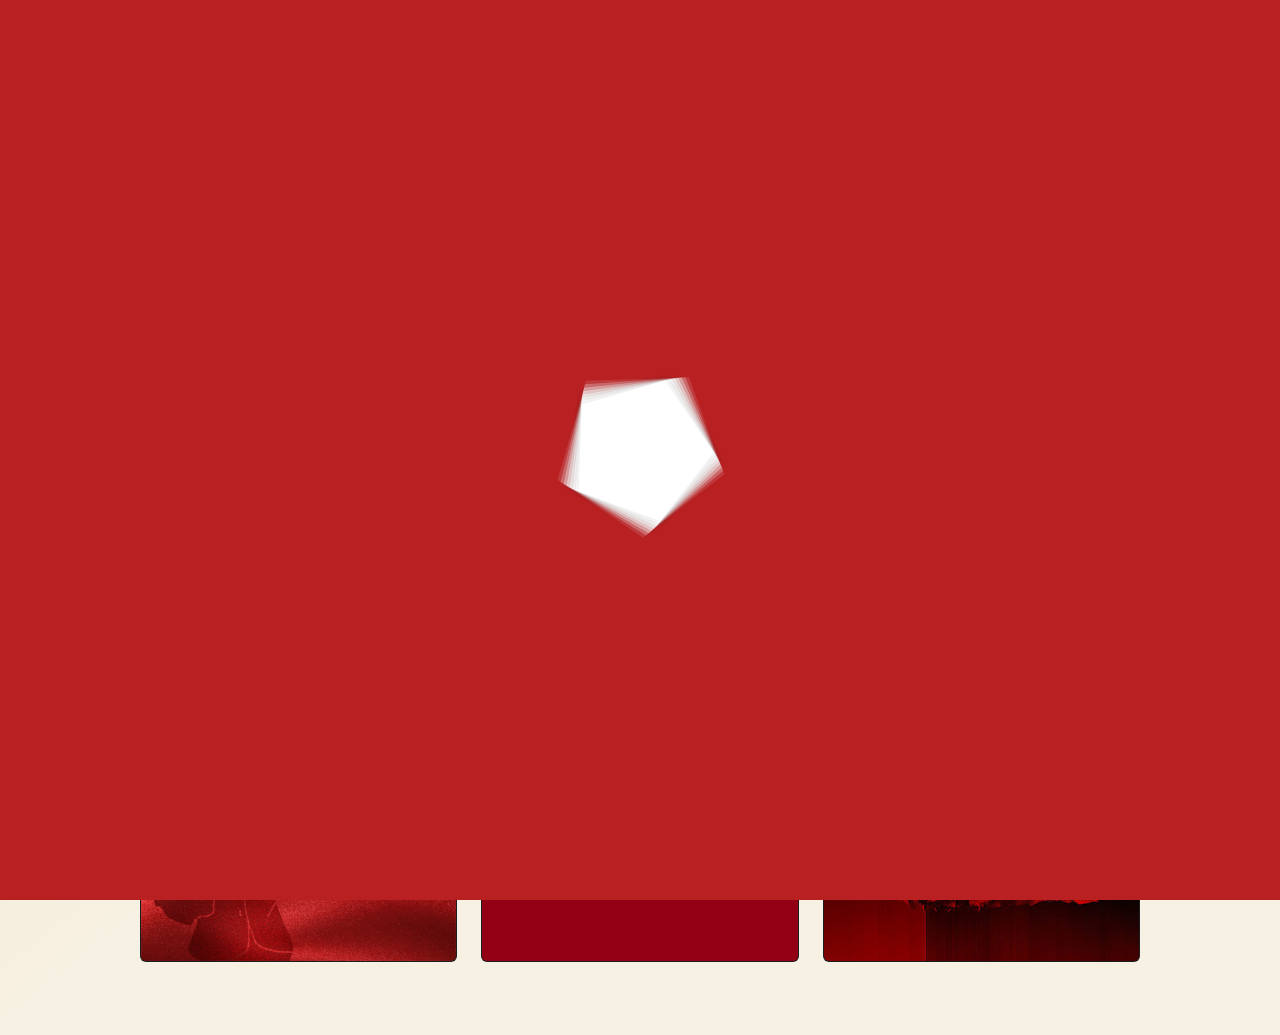
==== red-spirit.html @ 3064f3a4 "修改信息" ====
<!--
  ~
  ~ ███╗░░██╗██╗░█████╗░░█████╗░
  ~ ████╗░██║██║██╔══██╗██╔══██╗
  ~ ██╔██╗██║██║██║░░╚═╝███████║
  ~ ██║╚████║██║██║░░██╗██╔══██║
  ~ ██║░╚███║██║╚█████╔╝██║░░██║
  ~ ╚═╝░░╚══╝╚═╝░╚════╝░╚═╝░░╚═╝
  ~
  ~ Copyright (c) 2024. NiCa All rights reserved.
  ~ @license GPLv3 for open source use only
  ~ NiCa: https://www.liutao.love
  ~ ────────█████─────────────█████
  ~ ────████████████───────████████████
  ~ ──████▓▓▓▓▓▓▓▓▓▓██───███▓▓▓▓▓▓▓▓▓████
  ~ ─███▓▓▓▓▓▓▓▓▓▓▓▓▓██─██▓▓▓▓▓▓▓▓▓▓▓▓▓███
  ~ ███▓▓▓▓▓▓▓▓▓▓▓▓▓▓▓███▓▓▓▓▓▓▓▓▓▓▓▓▓▓▓███
  ~ ██▓▓▓▓▓▓▓▓▓▓▓▓▓▓▓▓▓█▓▓▓▓▓▓▓▓▓▓▓▓▓▓▓▓▓██
  ~ ██▓▓▓▓▓▓▓▓▓──────────────────▓▓▓▓▓▓▓▓██
  ~ ██▓▓▓▓▓▓▓─██───████─█──█─█████─▓▓▓▓▓▓██
  ~ ██▓▓▓▓▓▓▓─██───█──█─█──█─██────▓▓▓▓▓▓██
  ~ ███▓▓▓▓▓▓─██───█──█─█──█─█████─▓▓▓▓▓▓██
  ~ ███▓▓▓▓▓▓─██───█──█─█──█─██────▓▓▓▓▓▓██
  ~ ─███▓▓▓▓▓─████─████─████─█████─▓▓▓▓███
  ~ ───███▓▓▓▓▓──────────────────▓▓▓▓▓▓███
  ~ ────████▓▓▓▓▓▓▓▓▓▓▓▓▓▓▓▓▓▓▓▓▓▓▓▓▓████
  ~ ─────████▓▓▓▓▓▓▓▓▓▓▓▓▓▓▓▓▓▓▓▓▓▓████
  ~ ───────████▓▓▓▓▓▓▓▓▓▓▓▓▓▓▓▓▓█████
  ~ ──────────████▓▓▓▓▓▓▓▓▓▓▓▓████
  ~ ─────────────███▓▓▓▓▓▓▓████
  ~ ───────────────███▓▓▓███
  ~ ─────────────────██▓██
  ~ ──────────────────███
  -->

<!DOCTYPE html>
<html lang="zh">
<head>
    <meta charset="UTF-8">
    <title>红色精神</title>
    <!--bootstrap-->
    <link rel="stylesheet" href="css/bootstrap.min.css">
    <!--动画-->
    <link rel="stylesheet" href="css/animate.min.css">
    <!--时间轴样式-->
    <link rel="stylesheet" href="css/timeline.css">
    <!--手风琴-->
    <link rel="stylesheet" href="css/accordion.css">
    <!--swiper-->
    <link rel="stylesheet" href="css/swiper-bundle.min.css">
    <!--阿里矢量库-->
    <link rel="stylesheet" href="css/iconfont.css">
    <!--自定样式-->
    <link rel="stylesheet" href="css/style.css">
    <link rel="shortcut icon" href="images/favicon.ico" type="image/x-icon">

    <script src="js/jquery-3.7.1.min.js"></script>
    <script src="js/bootstrap.min.js"></script>
    <script src="js/swiper-bundle.min.js"></script>
</head>
<body>
<div id="loaded" class="loaded"></div>
<!--菜单栏-->
<nav class="navbar bg-transparent fixed-top">
    <div class="container-fluid">
        <!-- iconfont icon-menu text-white fs-2"-->
        <div class="bg-transparent border-0 ms-auto " type="button"
             data-bs-toggle="offcanvas" data-bs-target="#offcanvasNavbar" aria-controls="offcanvasNavbar" onclick="$('.menu-button').addClass('cross')">
            <div class="menu-button">
                <div class="bar"></div>
                <div class="bar"></div>
                <div class="bar"></div>
            </div>
        </div>
        <div class="offcanvas offcanvas-end" tabindex="-1" id="offcanvasNavbar" aria-labelledby="offcanvasNavbarLabel">
            <div class="offcanvas-body">
                <div type="button" data-bs-dismiss="offcanvas" aria-label="Close">
                    <div class="menu-button">
                        <div class="bar"></div>
                        <div class="bar"></div>
                        <div class="bar"></div>
                    </div>
                </div>
                <div class="row">
                    <div class="col-md">
                        <h2 class="col-title">
                            革命历史
                        </h2>
                        <p class="content">
                            Revolutionary history
                        </p>
                        <a class="btn iconfont icon-right-btn" href="index.html"></a>
                    </div>
                    <div class="col-md">
                        <h2 class="col-title">
                            红色记忆
                        </h2>
                        <p class="content">
                            Red Memory
                        </p>
                        <a class="btn iconfont icon-right-btn" href="revolution.html"></a>
                    </div>
                    <div class="col-md">
                        <h2 class="col-title">
                            红色精神
                        </h2>
                        <p class="content">
                            Red Spirit
                        </p>
                        <a class="btn iconfont icon-right-btn" href="red-spirit.html"></a>
                    </div>
                    <div class="col-md">
                        <h2 class="col-title">
                            战争事迹
                        </h2>
                        <p class="content">
                            War deeds
                        </p>
                        <a class="btn iconfont icon-right-btn" href="red-print.html"></a>
                    </div>
                </div>
            </div>
        </div>
    </div>
</nav>
<main class="red-spirit">
    <div class="container">
        <p class="title iu">
            <img src="images/you.png"/>
            <span>红色</span>精神
            <img src="images/zuo.png"/>
        </p>
        <div class="row">
            <div class="col-md">
                <div class="card text-bg-dark">
                    <img src="images/dangzhang.jpg" class="card-img" alt="...">
                    <div class="card-img-overlay">
                        <h5 class="card-title">建党精神</h5>
                    </div>
                </div>
            </div>
            <div class="col-md">
                <div class="card text-bg-dark">
                    <img src="images/bg-2.jpg" class="card-img" alt="...">
                    <div class="card-img-overlay">
                        <h5 class="card-title">五四精神</h5>
                    </div>
                </div>
            </div>
            <div class="col-md">
                <div class="card text-bg-dark">
                    <img src="images/bg-3.jpg" class="card-img" alt="...">
                    <div class="card-img-overlay">
                        <h5 class="card-title">八一精神</h5>
                    </div>
                </div>
            </div>
        </div>
        <div class="row mt-4">
            <div class="col-md">
                <div class="card text-bg-dark">
                    <img src="images/bg-4.jpg" class="card-img" alt="...">
                    <div class="card-img-overlay">
                        <h5 class="card-title">长征精神</h5>
                    </div>
                </div>
            </div>
            <div class="col-md">
                <div class="card text-bg-dark">
                    <img src="images/bg-5.jpg" class="card-img" alt="...">
                    <div class="card-img-overlay">
                        <h5 class="card-title">雷锋精神</h5>
                    </div>
                </div>
            </div>
            <div class="col-md">
                <div class="card text-bg-dark">
                    <img src="images/bg-6.jpg" class="card-img" alt="...">
                    <div class="card-img-overlay">
                        <h5 class="card-title">抗战精神</h5>
                    </div>
                </div>
            </div>
        </div>
        <div class="row mt-4">
            <div class="col-md">
                <div class="card text-bg-dark">
                    <img src="images/bg-7.jpg" class="card-img" alt="...">
                    <div class="card-img-overlay">
                        <h5 class="card-title">抗美援朝精神</h5>
                    </div>
                </div>
            </div>
            <div class="col-md">
                <div class="card text-bg-dark">
                    <img src="images/bg-8.jpg" class="card-img" alt="...">
                    <div class="card-img-overlay">
                        <h5 class="card-title">红船精神</h5>
                    </div>
                </div>
            </div>
            <div class="col-md">
                <div class="card text-bg-dark">
                    <img src="images/bg-6.jpg" class="card-img" alt="...">
                    <div class="card-img-overlay">
                        <h5 class="card-title">抗战精神</h5>
                    </div>
                </div>
            </div>
        </div>
    </div>
</main>
<script src="js/main.min.js"></script>
<script src="js/accordion.min.js"></script>
<script src="js/Loaders.min.js"></script>
</body>
</html>
---- css/timeline.css ----
/*
 *
 * ███╗░░██╗██╗░█████╗░░█████╗░
 * ████╗░██║██║██╔══██╗██╔══██╗
 * ██╔██╗██║██║██║░░╚═╝███████║
 * ██║╚████║██║██║░░██╗██╔══██║
 * ██║░╚███║██║╚█████╔╝██║░░██║
 * ╚═╝░░╚══╝╚═╝░╚════╝░╚═╝░░╚═╝
 *
 * Copyright (c) 2024. NiCa All rights reserved.
 * @license GPLv3 for open source use only
 * NiCa: https://www.liutao.love
 * ────────█████─────────────█████
 * ────████████████───────████████████
 * ──████▓▓▓▓▓▓▓▓▓▓██───███▓▓▓▓▓▓▓▓▓████
 * ─███▓▓▓▓▓▓▓▓▓▓▓▓▓██─██▓▓▓▓▓▓▓▓▓▓▓▓▓███
 * ███▓▓▓▓▓▓▓▓▓▓▓▓▓▓▓███▓▓▓▓▓▓▓▓▓▓▓▓▓▓▓███
 * ██▓▓▓▓▓▓▓▓▓▓▓▓▓▓▓▓▓█▓▓▓▓▓▓▓▓▓▓▓▓▓▓▓▓▓██
 * ██▓▓▓▓▓▓▓▓▓──────────────────▓▓▓▓▓▓▓▓██
 * ██▓▓▓▓▓▓▓─██───████─█──█─█████─▓▓▓▓▓▓██
 * ██▓▓▓▓▓▓▓─██───█──█─█──█─██────▓▓▓▓▓▓██
 * ███▓▓▓▓▓▓─██───█──█─█──█─█████─▓▓▓▓▓▓██
 * ███▓▓▓▓▓▓─██───█──█─█──█─██────▓▓▓▓▓▓██
 * ─███▓▓▓▓▓─████─████─████─█████─▓▓▓▓███
 * ───███▓▓▓▓▓──────────────────▓▓▓▓▓▓███
 * ────████▓▓▓▓▓▓▓▓▓▓▓▓▓▓▓▓▓▓▓▓▓▓▓▓▓████
 * ─────████▓▓▓▓▓▓▓▓▓▓▓▓▓▓▓▓▓▓▓▓▓▓████
 * ───────████▓▓▓▓▓▓▓▓▓▓▓▓▓▓▓▓▓█████
 * ──────────████▓▓▓▓▓▓▓▓▓▓▓▓████
 * ─────────────███▓▓▓▓▓▓▓████
 * ───────────────███▓▓▓███
 * ─────────────────██▓██
 * ──────────────────███
 */

.timeline{
    width: 100%;
    height: 100%;
}
.timeline .swiper-slide{
    background-repeat: no-repeat;
    background-size: cover;
    background-position: center bottom;
}
.timeline .swiper-slide::before{
    width: 100%;
    height: 100%;
    content: '';
    position: absolute;
    z-index: -1;
    background: rgba(0, 0, 0, 0.2);
}
.timeline .swiper-slide:nth-child(1){
    background-image: url("../images/honetwo-1.jpg");
}
.timeline .swiper-slide:nth-child(2){
    background-image: url("../images/honetwo-2.jpg");
}
.timeline .swiper-slide:nth-child(3){
    background-image: url("../images/honetwo-3.jpg");
}
.timeline .swiper-slide:nth-child(4){
    background-image: url("../images/honetwo-4.jpg");
}
.timeline .swiper-slide:nth-child(5){
    background-image: url("../images/honetwo-5.jpg");
}
.revolution .card.data{
    background: rgba(0, 0, 0, .65);
    color: #fff;
    box-shadow: inset  10px 0 5px 0 rgb(0, 0, 0);
    width: 35%;
    height: 60%;
    position: absolute;
    top: 50%;
    right: 10%;
    transform: translateY(-50%);
    z-index: 10;
    .card-title{
        text-align: center;
        position: relative;
        margin-bottom: 40px;
        font-size: 30px;
        font-weight: bold;
    }
    .card-title::before{
        position: absolute;
        content: '';
        width: 20%;
        bottom: -30px;
        border: #c3150e solid 1px;
        left: 50%;
        transform: translateX(-50%);
    }
    .card-text{
        text-indent:32px;
    }
    .btn {
        position: absolute;
        left: 50%;
        transform: translate(-50%, 90%);
        --bs-btn-border-radius: 1.1rem
    }
}
.revolution .card.data::after{
    position: absolute;
    content: '';
    width: 100%;
    bottom: -5px;
    height: 5px;
    border-radius: 0 0 50% 50%;
    background-color: #fff;
    left: 50%;
    transform: translateX(-50%);
}


/*时间轴容器*/
.timeline .swiper-pagination{
    overflow: visible;
    left: 5%!important;
    transform: translateY(-45%)!important;
}
/*时间轴竖线*/
.timeline .swiper-pagination::after{
    position: absolute;
    top: -45px;
    width: 5px;
    height: 0;
    content: '';
    display: block;
    left: 5px;
    background-color: #b81a1b;
    z-index: -1;
    border-radius: 1.5px;
    animation: play 2s linear 2.5s forwards;
}
@keyframes play{
    0%{
        height: 0;
    }
    100%{
        height: 100vh;
    }
}
/*时间轴竖线⚪*/
.timeline .swiper-pagination::before{
    position: absolute;
    top: -45px;
    width: 20px;
    height: 20px;
    content: '';
    left: -2.5px;
    background-color: #b81a1b;
    z-index: 1;
    border-radius: 50%;
    border: 2px solid #ffffff;

}
/*时间轴数字*/
.timeline .swiper-pagination-bullet {
    left: 25px;
    height: auto!important;
    text-align: left!important;
    width: 120px!important;
    display: block!important;
    font-size: 50px!important;
    color: #fff!important;
    z-index: 1!important;
    background: none!important;
}
/*时间轴后错位*/
.timeline .swiper-pagination-bullet::after{
    bottom: 0;
    position: absolute;
    width: 95%;
    height: 38px;
    padding: 7px;
    text-align: right;
    font-size: 15px;
    content: '年';
    display: block;
    left: 30px;
    background-color: #b81a1b;
    z-index: -1;
}
/*时间轴前图标*/
.timeline .swiper-pagination-bullet::before{
    top: 55%;
    position: absolute;
    width: 15px;
    height: 15px;
    content: '';
    display: block;
    left: -25px;
    background-color: #b81a1b;
    z-index: -1;
    border: #fff 3px solid;
    border-radius: 50%;
}
---- css/accordion.css ----
@charset "utf-8";
* {
    box-sizing: border-box;
    -webkit-appearance: none;
}

*:focus {
    outline: none;
}

html, body {
    height: 100%;
}

body {
    margin: 0;
    line-height: 1.5;
    font-size: 14px;
    font-family: "微软雅黑", microsoft yahei;
    color: #333;
    background: #fff;
}

ul, li {
    list-style: none;
    padding: 0;
    margin: 0;
}

.clearfix:after {
    content: "";
    display: block;
    clear: both;
    height: 0;
    visibility: hidden;
}

.clearfix {
    zoom: 1;
}

img {
    max-width: 100%;
    vertical-align: middle;
}

.main {
    max-width: 1200px;
    margin: 0 auto;
    padding: 40px 0;
}

.title {
    text-align: center;
    color: #333;
    font-size: 20px;
    margin: 25px 0;
}

.w-accor {
    overflow: hidden;
    position: relative;
}

.w-accor ul, .w-accor li {
    padding: 0;
    margin: 0;
    list-style: none;
}

.w-accor ul {
    width: 101%;
}

.w-accor li {
    position: relative;
    overflow: hidden;
    float: left;
}

.accorClick li {
    cursor: pointer;
}

.w-accor li .item {
    position: relative;
}

.w-accor li > a {
    display: block;
    position: absolute;
    left: 0;
    right: 0;
    top: 0;
    bottom: 0;
}

.w-accor h3 {
    font-size: 125%;
    margin: 0;
    padding: 0;
    font-weight: normal;
}

.w-accor .acr_p {
    margin-top: 0.5em;
}

.w-accor0 li img {
    max-width: 100%;
}

.w-accor1 li img {
    max-width: 100%;
}

.w-accor1 li .cont_ar {
    color: #fff;
    position: absolute;
    left: 0;
    right: 0;
    bottom: 0;
    background: rgba(0, 0, 0, 0.5);
}

.w-accor1 li .dec_ar {
    padding: 10px 20px;
}

.w-accor1 li .acr_p {
    height: 0;
    overflow: hidden;
    line-height: 1.5;
    margin: 0;
    transform: translateY(100%);
    -webkit-transform: translateY(100%);
    opacity: 0;
    *filter: alpha(opacity=0);
    filter: progid:DXImageTransform.Microsoft.Alpha(Opacity=0);
    transition: all 0.5s;
    -webkit-transition: all 0.5s;
}

.w-accor1 li.cur .acr_p {
    height: 5.8em;
    margin-top: 0.5em;
    margin-bottom: 0.5em;
    transform: translateY(0);
    -webkit-transform: translateY(0);
    opacity: 1;
    *filter: alpha(opacity=100);
    filter: progid:DXImageTransform.Microsoft.Alpha(Opacity=100);
}

.w-accor2 li img {
    max-width: 100%;
}

.w-accor2 li .cont_ar {
    color: #fff;
    position: absolute;
    bottom: 25%;
    height: 50%;
    left: 0;
    right: 0;
    background: rgba(255, 255, 255, 0.5);
    transition: all 0.5s;
    -webkit-transition: all 0.5s;
}

.w-accor2 li .i_img {
    position: absolute;
    width: 80px;
    height: 80px;
    top: 50%;
    margin-top: -40px;
    left: 50%;
    margin-left: -40px;
    text-align: center;
}

.w-accor2 li .i_img img {
    max-width: 100%;
    max-height: 100%;
}

.w-accor2 li .dec_ar {
    padding: 30px 20px 10px;
    opacity: 0;
    *filter: alpha(opacity=0);
    filter: progid:DXImageTransform.Microsoft.Alpha(Opacity=0);
    transition: all 0.5s;
    -webkit-transition: all 0.5s;
}

.w-accor2 li .acr_p {
    opacity: 0;
    transform: translateY(50%);
    -webkit-transform: translateY(50%);
    transition: all 0.5s;
    -webkit-transition: all 0.5s;
    transition-delay: 0.2s;
    -webkit-transition-delay: 0.2s;
}

.w-accor2 li.cur .i_img {
    display: none;
}

.w-accor2 li.cur .cont_ar {
    background: -webkit-linear-gradient(rgba(0, 0, 0, 0), rgba(0, 0, 0, 0.9));
    background: -o-linear-gradient(rgba(0, 0, 0, 0), rgba(0, 0, 0, 0.9));
    background: -moz-linear-gradient(rgba(0, 0, 0, 0), rgba(0, 0, 0, 0.9));
    background: linear-gradient(rgba(0, 0, 0, 0), rgba(0, 0, 0, 0.9));
    height: auto;
    bottom: 0;
}

.w-accor2 li.cur .dec_ar {
    opacity: 1;
    *filter: alpha(opacity=100);
    filter: progid:DXImageTransform.Microsoft.Alpha(Opacity=100);
}

.w-accor2 li.cur .acr_p {
    opacity: 1;
    transform: translateY(0);
    -webkit-transform: translateY(0);
}

.w-accor3 li img {
    max-width: 100%;
}

.w-accor3 li .cont_ar {
    color: #fff;
}

.w-accor3 li .left_ar {
    position: absolute;
    left: 0;
    top: 0;
    bottom: 0;
    width: 100%;
    background: rgba(0, 0, 0, 0.5);
    transition: all 0.5s;
    -webkit-transition: all 0.5s;
}

.w-accor3 li .left_ar h3 {
    width: 1.2em;
    text-align: center;
    line-height: 1.5;
    position: absolute;
    left: 50%;
    margin-left: -0.6em;
    top: 50%;
    top: 10% \9;
    *top: 10%;
    transform: translateY(-50%);
    -webkit-transform: translateY(-50%);
}

:root .w-accor3 li .left_ar h3 {
    top: 50%;
}

.w-accor3 li .right_ar {
    position: absolute;
    top: 0;
    bottom: 0;
    left: 100%;
    right: 0;
    opacity: 0;
    *filter: alpha(opacity=0);
    filter: progid:DXImageTransform.Microsoft.Alpha(Opacity=0);
    transition: opacity 0.5s;
    -webkit-transition: opacity 0.5s;
    transition-delay: 0.3s;
    -webkit-transition-delay: 0.3s;
}

.w-accor3 li .right_ar .dec_ar {
    line-height: 1.7;
    position: absolute;
    left: 20px;
    right: 20px;
    top: 50%;
    top: 10% \9;
    *top: 10%;
    transform: translateY(-50%);
    -webkit-transform: translateY(-50%);
    max-height: 100%;
}

:root .w-accor3 li .right_ar .dec_ar {
    top: 50%;
}

.w-accor3 li .i_img {
    text-align: center;
    margin-bottom: 1em;
    transform: scale(0);
    -webkit-transform: scale(0);
    transition: all 0.3s;
    -webkit-transition: all 0.3s;
    transition-delay: 0.2s;
    -webkit-transition-delay: 0.2s;
}

.w-accor3 li .i_img img {
    max-width: 100%;
}

.w-accor3 li .acr_p {
    padding: 1em;
    background: rgba(0, 0, 0, 0.5);
}

.w-accor3 li.cur .left_ar {
    width: 5em;
}

.w-accor3 li.cur .right_ar {
    left: 5em;
    opacity: 1;
    *filter: alpha(opacity=100);
    filter: progid:DXImageTransform.Microsoft.Alpha(Opacity=100);
}

.w-accor3 li.cur .i_img {
    transform: scale(1);
    -webkit-transform: scale(1);
}

.w-accor4 li img {
    max-width: 100%;
}

.w-accor4 li .cont_ar {
    color: #fff;
    position: absolute;
    left: 0;
    top: 0;
    bottom: 0;
    right: 0;
}

.w-accor4 li .cont_ar:before {
    content: '';
    position: absolute;
    left: 0;
    top: 0;
    bottom: 0;
    right: 0;
    background: #000;
    opacity: 0.35;
    *filter: alpha(opacity=35);
    filter: progid:DXImageTransform.Microsoft.Alpha(Opacity=35);
    transition: all 0.5s;
    -webkit-transition: all 0.5s;
}

.w-accor4 li h3 {
    width: 1.2em;
    text-align: center;
    line-height: 1.5;
    position: absolute;
    z-index: 1;
    left: 50%;
    margin-left: -0.6em;
    top: 50%;
    top: 10% \9;
    *top: 10%;
    transform: translateY(-50%);
    -webkit-transform: translateY(-50%);
    transition: opacity 0.5s;
    -webkit-transition: opacity 0.5s;
}

:root .w-accor4 li h3 {
    top: 50%;
}

.w-accor4 li .dec_ar {
    line-height: 1.7;
    max-height: 100%;
    position: absolute;
    z-index: 1;
    left: 40px;
    right: 40px;
    top: 50%;
    top: 10% \9;
    *top: 10%;
    transform: translateY(-50%) scale(0);
    -webkit-transform: translateY(-50%) scale(0);
    padding: 30px;
    background: rgba(255, 255, 255, 0.75);
    color: #222;
    opacity: 0;
    *filter: alpha(opacity=0);
    filter: progid:DXImageTransform.Microsoft.Alpha(Opacity=0);
    transition: all 0.5s;
    -webkit-transition: all 0.5s;
}

:root .w-accor4 li .dec_ar {
    top: 50%;
}

.w-accor4 li .i_img {
    text-align: center;
    margin-bottom: 1em;
}

.w-accor4 li .i_img img {
    max-width: 80%;
    max-height: 80px;
}

.w-accor4 li.cur .cont_ar:before {
    opacity: 0;
    *filter: alpha(opacity=0);
    filter: progid:DXImageTransform.Microsoft.Alpha(Opacity=0);
}

.w-accor4 li.cur h3 {
    opacity: 0;
    *filter: alpha(opacity=0);
    filter: progid:DXImageTransform.Microsoft.Alpha(Opacity=0);
}

.w-accor4 li.cur .dec_ar {
    opacity: 1;
    *filter: alpha(opacity=100);
    filter: progid:DXImageTransform.Microsoft.Alpha(Opacity=100);
    transform: translateY(-50%) scale(1);
    -webkit-transform: translateY(-50%) scale(1);
    transition-delay: 0.3s;
    -webkit-transition-delay: 0.3s;
}

.w-accor5 li img {
    max-width: 100%;
}

.w-accor5 li .cont_ar {
    color: #fff;
    position: absolute;
    left: 0;
    top: 0;
    bottom: 0;
    right: 0;
}

.w-accor5 li .cont_ar:before {
    content: '';
    position: absolute;
    left: 0;
    height: 100%;
    bottom: 0;
    right: 0;
    background: #000;
    opacity: 0.35;
    *filter: alpha(opacity=35);
    filter: progid:DXImageTransform.Microsoft.Alpha(Opacity=35);
    transition: all 0.5s;
    -webkit-transition: all 0.5s;
}

.w-accor5 li h3 {
    width: 1.2em;
    text-align: center;
    line-height: 1.5;
    position: absolute;
    z-index: 1;
    left: 50%;
    margin-left: -0.6em;
    top: 50%;
    top: 10% \9;
    *top: 10%;
    transform: translateY(-50%);
    -webkit-transform: translateY(-50%);
}

:root .w-accor5 li h3 {
    top: 50%;
}

.w-accor5 li .acr_p {
    line-height: 1.5;
    height: 4.4em;
    overflow: hidden;
    position: absolute;
    left: 1em;
    right: 1em;
    bottom: 1em;
    opacity: 0;
    *filter: alpha(opacity=0);
    filter: progid:DXImageTransform.Microsoft.Alpha(Opacity=0);
    transform: translateX(100%);
    -webkit-transform: translateX(100%);
    transition: all 0.5s;
    -webkit-transition: all 0.5s;
}

.w-accor5 li .i_img {
    position: absolute;
    height: 100px;
    line-height: 100px;
    top: 50%;
    margin-top: -50px;
    left: 1em;
    right: 1em;
    text-align: center;
    text-align: center;
    opacity: 0;
    *filter: alpha(opacity=0);
    filter: progid:DXImageTransform.Microsoft.Alpha(Opacity=0);
    transform: scale(0);
    -webkit-transform: scale(0);
    transition: all 0.5s;
    -webkit-transition: all 0.5s;
}

.w-accor5 li .i_img img {
    max-width: 100%;
    max-height: 100%;
}

.w-accor5 li.cur .cont_ar:before {
    height: 6.4em;
    opacity: 0.5;
    *filter: alpha(opacity=50);
    filter: progid:DXImageTransform.Microsoft.Alpha(Opacity=50);
}

.w-accor5 li.cur .acr_p {
    transition-delay: 0.3s;
    -webkit-transition-delay: 0.3s;
    opacity: 1;
    *filter: alpha(opacity=100);
    filter: progid:DXImageTransform.Microsoft.Alpha(Opacity=100);
    transform: translateX(0);
    -webkit-transform: translateX(0);
}

.w-accor5 li.cur h3 {
    text-align: center;
    opacity: 0;
    *filter: alpha(opacity=0);
    filter: progid:DXImageTransform.Microsoft.Alpha(Opacity=0);
}

.w-accor5 li.cur .i_img {
    transition-delay: 0.3s;
    -webkit-transition-delay: 0.3s;
    opacity: 1;
    *filter: alpha(opacity=100);
    filter: progid:DXImageTransform.Microsoft.Alpha(Opacity=100);
    transform: scale(1);
    -webkit-transform: scale(1);
}

.w-accor6 li img {
    max-width: 100%;
}

.w-accor6 li .cont_ar {
    color: #fff;
    position: absolute;
    left: 0;
    top: 0;
    bottom: 0;
    right: 0;
}

.w-accor6 li .cont_ar:before, .w-accor6 li .cont_ar:after {
    content: '';
    position: absolute;
    left: 0;
    height: 100%;
    right: 0;
    background: #000;
    opacity: 0.35;
    *filter: alpha(opacity=35);
    filter: progid:DXImageTransform.Microsoft.Alpha(Opacity=35);
    transition: height 0.5s;
    -webkit-transition: height 0.5s;
}

.w-accor6 li .cont_ar:before {
    top: 0;
}

.w-accor6 li .cont_ar:after {
    bottom: 0;
}

.w-accor6 li h3 {
    text-align: center;
    line-height: 1.5;
    position: absolute;
    z-index: 1;
    left: 0;
    right: 0;
    padding: 0.5em 0.5em;
    top: 50%;
    top: 10% \9;
    *top: 10%;
    transform: translateY(-50%);
    -webkit-transform: translateY(-50%);
    transition: all 0.5s;
    -webkit-transition: all 0.5s;
}

:root .w-accor4 li h3 {
    top: 50%;
}

.w-accor6 li .dec_ar {
    line-height: 1.7;
    max-height: 100%;
    max-height: calc(100% - 7em);
    overflow: hidden;
    position: absolute;
    z-index: 1;
    left: 40px;
    right: 40px;
    top: 50%;
    top: 10% \9;
    *top: 10%;
    transform: translateY(-50%) scale(0);
    -webkit-transform: translateY(-50%) scale(0);
    opacity: 0;
    *filter: alpha(opacity=0);
    filter: progid:DXImageTransform.Microsoft.Alpha(Opacity=0);
    transition: all 0.5s;
    -webkit-transition: all 0.5s;
}

:root .w-accor6 li .dec_ar {
    top: 50%;
}

.w-accor6 li .i_img {
    text-align: center;
    margin-bottom: 1em;
}

.w-accor6 li .i_img img {
    max-width: 80%;
    max-height: 80px;
}

.w-accor6 li.cur .cont_ar:before, .w-accor6 li.cur .cont_ar:after {
    height: 3em;
}

.w-accor6 li.cur h3 {
    transform: translateY(0);
    -webkit-transform: translateY(0);
}

.w-accor6 li.cur h3.h_1 {
    top: 0;
}

.w-accor6 li.cur h3.h_2 {
    top: auto;
    bottom: 0;
}

.w-accor6 li.cur .dec_ar {
    opacity: 1;
    *filter: alpha(opacity=100);
    filter: progid:DXImageTransform.Microsoft.Alpha(Opacity=100);
    transform: translateY(-50%) scale(1);
    -webkit-transform: translateY(-50%) scale(1);
    transition-delay: 0.3s;
    -webkit-transition-delay: 0.3s;
}

@media (max-width: 960px) {
    .w-accor h3 {
        font-size: 110%;
    }

    .w-accor .acr_p {
        font-size: 90%;
    }

    .w-accor1 li .acr_p, .w-accor2 li .acr_p {
        display: none;
    }

    .w-accor3 li .img_ar {
        height: 350px !important;
    }

    .w-accor3 li .img_ar img {
        height: 100%;
        max-width: inherit;
    }

    .w-accor4 li .img_ar {
        height: 350px !important;
    }

    .w-accor4 li .img_ar img {
        height: 100%;
        max-width: inherit;
    }

    .w-accor5 li .img_ar {
        height: 350px !important;
    }

    .w-accor5 li .img_ar img {
        height: 100%;
        max-width: inherit;
    }

    .w-accor5 li .i_img {
        height: 80px;
        line-height: 80px;
        margin-top: -40px;
    }

    .w-accor6 li .img_ar {
        height: 350px !important;
    }

    .w-accor6 li .img_ar img {
        height: 100%;
        max-width: inherit;
    }
}

@media (max-width: 767px) {
    .w-accor2 li .i_img {
        width: 60px;
        height: 60px;
        margin-left: -30px;
        margin-top: -30px;
    }

    .w-accor3 li .i_img img {
        max-height: 60px;
    }

    .w-accor4 li .dec_ar {
        left: 20px;
        right: 20px;
        padding: 15px;
    }

    .w-accor6 li .dec_ar {
        left: 20px;
        right: 20px;
    }

}

@media (max-width: 640px) {
    .w-accor {
        height: auto !important;
    }

    .w-accor0 ul, .w-accor1 ul, .w-accor2 ul, .w-accor3 ul {
        width: 100%;
    }

    .w-accor0 li, .w-accor1 li {
        width: 100% !important;
        float: none;
    }

    .w-accor0 li .img_ar, .w-accor1 li .img_ar {
        height: auto !important;
        width: 100% !important;
    }

    .w-accor2 li {
        width: 50% !important;
        float: left;
    }

    .w-accor2 li .img_ar {
        height: auto !important;
        width: 100% !important;
    }

    .w-accor3 li .acr_p {
        max-height: 12em;
        line-height: 1.5;
        overflow: hidden;
    }

}

@media (max-width: 480px) {
    body {
        font-size: 3.5vw;
    }

    .w-accor2 li .dec_ar {
        padding: 2em 1em 0.6em;
    }

    .w-accor2 li .i_img {
        width: 3em;
        height: 3em;
        margin-left: -1.5em;
        margin-top: -1.5em;
    }

    .w-accor3 li .img_ar, .w-accor3.accorNoClick li .img_ar {
        height: 20em !important;
    }

    .w-accor3 li .i_img img {
        max-height: 3em;
    }

    .w-accor4 li .dec_ar {
        left: 1em;
        right: 1em;
        padding: 1em;
    }

    .w-accor4 li .img_ar {
        height: 20em !important;
    }

    .w-accor4 li .i_img img {
        max-height: 3em;
    }

    .w-accor5 li .img_ar {
        height: 20em !important;
    }

    .w-accor5 li .i_img {
        height: 5em;
        line-height: 5em;
        margin-top: -2.5em;
    }

    .w-accor6 li .dec_ar {
        left: 1em;
        right: 1em;
    }

    .w-accor6 li .img_ar {
        height: 20em !important;
    }

    .w-accor6 li .i_img img {
        max-height: 3em;
    }
}
---- css/iconfont.css ----
@font-face {
  font-family: "iconfont"; /* Project id 4541512 */
  src:
          url('[data-uri]') format('woff2'),
          url('../fonts/iconfont.woff?t=1715941566558') format('woff'),
          url('../fonts/iconfont.ttf?t=1715941566558') format('truetype'),
          url('../fonts/iconfont.svg?t=1715941566558#iconfont') format('svg');
}

.iconfont {
  font-family: "iconfont" !important;
  font-size: 16px;
  font-style: normal;
  -webkit-font-smoothing: antialiased;
  -moz-osx-font-smoothing: grayscale;
}

.icon-up:before {
  content: "\e611";
}

.icon-right-btn:before {
  content: "\e840";
}

.icon-open_eye:before {
  content: "\e6e6";
}

.icon-zh_cn:before {
  content: "\e639";
}

.icon-click:before {
  content: "\e600";
}

.icon-mouse:before {
  content: "\e7d2";
}

.icon-close:before {
  content: "\e621";
}

.icon-menu:before {
  content: "\e630";
}
---- css/style.css ----
/*
 *
 * ███╗░░██╗██╗░█████╗░░█████╗░
 * ████╗░██║██║██╔══██╗██╔══██╗
 * ██╔██╗██║██║██║░░╚═╝███████║
 * ██║╚████║██║██║░░██╗██╔══██║
 * ██║░╚███║██║╚█████╔╝██║░░██║
 * ╚═╝░░╚══╝╚═╝░╚════╝░╚═╝░░╚═╝
 *
 * Copyright (c) 2024. NiCa All rights reserved.
 * @license GPLv3 for open source use only
 * NiCa: https://www.liutao.love
 * ────────█████─────────────█████
 * ────████████████───────████████████
 * ──████▓▓▓▓▓▓▓▓▓▓██───███▓▓▓▓▓▓▓▓▓████
 * ─███▓▓▓▓▓▓▓▓▓▓▓▓▓██─██▓▓▓▓▓▓▓▓▓▓▓▓▓███
 * ███▓▓▓▓▓▓▓▓▓▓▓▓▓▓▓███▓▓▓▓▓▓▓▓▓▓▓▓▓▓▓███
 * ██▓▓▓▓▓▓▓▓▓▓▓▓▓▓▓▓▓█▓▓▓▓▓▓▓▓▓▓▓▓▓▓▓▓▓██
 * ██▓▓▓▓▓▓▓▓▓──────────────────▓▓▓▓▓▓▓▓██
 * ██▓▓▓▓▓▓▓─██───████─█──█─█████─▓▓▓▓▓▓██
 * ██▓▓▓▓▓▓▓─██───█──█─█──█─██────▓▓▓▓▓▓██
 * ███▓▓▓▓▓▓─██───█──█─█──█─█████─▓▓▓▓▓▓██
 * ███▓▓▓▓▓▓─██───█──█─█──█─██────▓▓▓▓▓▓██
 * ─███▓▓▓▓▓─████─████─████─█████─▓▓▓▓███
 * ───███▓▓▓▓▓──────────────────▓▓▓▓▓▓███
 * ────████▓▓▓▓▓▓▓▓▓▓▓▓▓▓▓▓▓▓▓▓▓▓▓▓▓████
 * ─────████▓▓▓▓▓▓▓▓▓▓▓▓▓▓▓▓▓▓▓▓▓▓████
 * ───────████▓▓▓▓▓▓▓▓▓▓▓▓▓▓▓▓▓█████
 * ──────────████▓▓▓▓▓▓▓▓▓▓▓▓████
 * ─────────────███▓▓▓▓▓▓▓████
 * ───────────────███▓▓▓███
 * ─────────────────██▓██
 * ──────────────────███
 */

.offcanvas-backdrop.show {
    backdrop-filter: blur(8px);
    background-color: rgba(0, 0, 0, 0.4);
    opacity: 1;
}

.offcanvas-backdrop.fade {
    backdrop-filter: blur(8px);
    background-color: rgba(0, 0, 0, 0.4);
}

.offcanvas.offcanvas-end {
    width: 100%;
    background-color: #c3150e;
}

.offcanvas-body {
    padding: 0;
}

.offcanvas-body .row {
    width: 100%;
    height: 100%;
    margin: 0;
}

.offcanvas-body .row .col-md {
    color: #fff !important;
    text-align: center;
    height: 100%;
    position: relative;

    .col-title {
        writing-mode: vertical-rl;
        position: absolute;
        top: 20%;
    }

    .col-title::before {
        content: '';
        width: 100%;
        border: #fff solid 1px;
        position: absolute;
        top: -25px;
        left: -20px;
    }

    .content {
        text-transform: uppercase;
        writing-mode: vertical-rl;
        position: absolute;
        top: 50%;
        left: 35%;
    }

    .btn {
        position: absolute;
        font-size: 50px;
        color: #fff;
        left: 50%;
        bottom: 20px;
        transform: translateX(-50%);
    }
}

.offcanvas-body .row .col-md:nth-child(n+2) {
    border-left: #fff solid 1px;
}

.offcanvas-body .row .col-md:nth-child(1) {
    background-color: rgba(0, 0, 0, 0.1);
}

.offcanvas-body .row .col-md:nth-child(2) {
    background-color: rgba(0, 0, 0, 0.2);
}

.offcanvas-body .row .col-md:nth-child(3) {
    background-color: rgba(0, 0, 0, 0.3);
}

.offcanvas-body .row .col-md:nth-child(4) {
    background-color: rgba(0, 0, 0, 0.4);
}

.menu-button.cross {
    background: none !important;
}

.menu-button {
    position: absolute;
    top: 0px;
    right: 0px;

    padding: 15px;

    cursor: pointer;

    -webkit-transition: 0.3s;
    transition: 0.3s;

    background-color: #c3150e;
    z-index: 999;
    /* margin: 14px;
           border-radius: 5px;*/
}

.menu-button .bar:nth-of-type(1) {
    margin-top: 0px;
}

.menu-button .bar:nth-of-type(3) {
    margin-bottom: 0px;
}

.bar {
    position: relative;
    display: block;

    width: 50px;
    height: 5px;

    margin: 10px auto;
    background-color: #fff;

    border-radius: 10px;

    -webkit-transition: 0.3s;
    transition: 0.3s;
}

.menu-button:hover .bar:nth-of-type(1) {
    -webkit-transform: translateY(1.5px) rotate(-4.5deg);
    -ms-transform: translateY(1.5px) rotate(-4.5deg);
    transform: translateY(1.5px) rotate(-4.5deg);
}

.menu-button:hover .bar:nth-of-type(2) {
    opacity: 0.9;
}

.menu-button:hover .bar:nth-of-type(3) {
    -webkit-transform: translateY(-1.5px) rotate(4.5deg);
    -ms-transform: translateY(-1.5px) rotate(4.5deg);
    transform: translateY(-1.5px) rotate(4.5deg);
}

.cross .bar:nth-of-type(1) {
    -webkit-transform: translateY(15px) rotate(-45deg);
    -ms-transform: translateY(15px) rotate(-45deg);
    transform: translateY(15px) rotate(-45deg);
}

.cross .bar:nth-of-type(2) {
    opacity: 0;
}

.cross .bar:nth-of-type(3) {
    -webkit-transform: translateY(-15px) rotate(45deg);
    -ms-transform: translateY(-15px) rotate(45deg);
    transform: translateY(-15px) rotate(45deg);
}

.cross:hover .bar:nth-of-type(1) {
    -webkit-transform: translateY(13.5px) rotate(-40.5deg);
    -ms-transform: translateY(13.5px) rotate(-40.5deg);
    transform: translateY(13.5px) rotate(-40.5deg);
}

.cross:hover .bar:nth-of-type(2) {
    opacity: 0.1;
}

.cross:hover .bar:nth-of-type(3) {
    -webkit-transform: translateY(-13.5px) rotate(40.5deg);
    -ms-transform: translateY(-13.5px) rotate(40.5deg);
    transform: translateY(-13.5px) rotate(40.5deg);
}


.mask-darkening {
    filter: grayscale(1);
}

main {
    width: 100%;
    height: 100%;
}

.home .fullpage {
    width: 100%;
    height: 100%;
}

.swiper-slide .prompt {
    color: #fff;
    position: absolute;
    bottom: 0;
    left: 50%;
    transform: translateX(-50%);
}

.swiper-slide .prompt::before {
    font-size: 40px;
    transform: translateX(-10px);
    position: absolute;
    bottom: 10px;
}

.swiper-slide .prompt::after {
    display: block;
    content: '';
    position: absolute;
    bottom: 0;
    width: 263px;
    height: 72px;
    background-size: cover;
    left: 50%;
    transform: translate(-50%, 0);
    background-image: url("../images/y.png");
    z-index: -1;
}

.home .fullpage .swiper-slide {
    position: relative;
    background-image: linear-gradient(to bottom right, #f1e0ca, #f7f1e3, #f7f1e3);
    background-repeat: no-repeat;
    background-size: cover;
    background-position: center bottom;
}

.home .fullpage .swiper-slide .container {
    position: absolute;
    top: 50%;
    left: 50%;
    transform: translate(-50%, -50%);
    width: 60%;
}

.home .fullpage .swiper-slide .container.border-warning {
    border: 2px solid #c29f73 !important;
}

.home .swiper-slide .container .title {
    position: relative;
    left: 50%;
    top: 0;
    transform: translateX(-50%);
    font-size: 36px;
    text-align: center;
    padding: 20px 0px;
    color: #c3150e;
}

.title.rectangle span {
    font-weight: bold;
    position: relative;
    color: #000;
}

.title.iu img {
    width: 40%;
}

.title.iu span {
    font-weight: bold;
    position: relative;
    color: #c29f73;
}

.title.rectangle span::after {
    content: "";
    position: absolute;
    display: inline-block;
    width: 109px;
    height: 109px;
    background: url(../images/bn3.png) no-repeat 50% 50%;
    left: 84%;
    top: 43%;
    transform: translateX(-50%) translateY(-50%);
}
.home .swiper-slide .container .film {
    .swiper-wrapper{
        -webkit-transition-timing-function:linear!important;
        -o-transition-timing-function:linear!important;
        transition-timing-function:linear!important;
    }
    margin: 10px;
}

.home .swiper-slide .container .film::before {
    position: absolute;
    width: 20px;
    height: 100%;
    content: '';
    display: block;
    left: 0;
    background-color: #070707;
    z-index: 2;
}

.home .swiper-slide .container .film::after {
    top: 0;
    position: absolute;
    width: 20px;
    height: 100%;
    content: '';
    display: block;
    right: 0;
    background-color: #070707;
    z-index: 2;
}

.home .swiper-slide:nth-child(1) {
    background-image: url("../images/honeone.jpg");
}


.home .swiper-slide:nth-child(3) .container {
    height: 80vh;
    width: 80%;
    border: none;

    .cz {
        height: 85%;
        position: absolute;
        left: 0;
        bottom: 0;
    }

    .cz-text {
        position: absolute;
        width: 40%;
        right: 0;
        bottom: 0;
    }
}

.red-print {
    position: relative;
    background-image: linear-gradient(to bottom right, #f1e0ca, #f7f1e3, #f7f1e3);
    background-repeat: no-repeat;
    background-size: cover;
    background-position: center bottom;

    .card-photo {
        position: absolute;
        top: 50%;
        left: 50%;
        transform: translate(-50%, -50%);
        width: 80vh;
        height: 60vh;
    }

    .card-photo .swiper-slide {
        width: 100%;
        height: 100%;
        display: flex;
        align-items: center;
        justify-content: center;
        border-radius: 18px;
        background-size: contain;
        font-size: 22px;
        font-weight: bold;
        color: #fff;
        background-repeat: no-repeat;
    }

    .swiper-slide:nth-child(1) {
        background-image: url("../images/1923.jpg");
    }

    .swiper-slide:nth-child(2) {
        background-image: url("../images/1925.jpg");
    }

    .swiper-slide:nth-child(3) {
        background-image: url("../images/1927.jpg");
    }

    .swiper-slide:nth-child(4) {
        background-image: url("../images/1929.jpg");
    }

    .swiper-slide:nth-child(5) {
        background-image: url("../images/1937.jpg");
    }

    .swiper-slide:nth-child(6) {
        background-image: url("../images/1940.jpg");
    }

    .swiper-slide:nth-child(7) {
        background-image: url("../images/1942.jpg");
    }
}

.red-spirit {
    position: relative;
    background-image: linear-gradient(to bottom right, #f1e0ca, #f7f1e3, #f7f1e3);
    background-repeat: no-repeat;
    background-size: cover;
    background-position: center bottom;
    height: 115vh;

    .container {
        position: absolute;
        top: 10%;
        left: 50%;
        transform: translate(-50%);
        max-width: 80%;
    }

    .title {
        color: #c3150e;
        font-size: 30px;
        font-weight: bold;
    }

    .card .card-title {
        position: absolute;
        top: 50%;
        left: 50%;
        font-size: 25px;
        transform: translate(-50%, -50%);
    }
    .card .card-img-overlay {
       padding: 0;
    }
    .card:hover {
        .card-img-overlay::before {
            position: absolute;
            top: 50%;
            left: 50%;
            transform: translate(-50%, -50%);
            font-family: "iconfont" !important;
            content: "\e840";
            font-size: 40px;
            animation: backInDowns 500ms;
            z-index: 1;
        }
        .card-img-overlay::after {
            display: block;
            width: 100%;
            height: 100%;
            content: "";
            background-color: rgba(0, 0, 0, 0.4);
            animation: GradualManifestation 500ms;
            z-index: -1;
        }
        .card-title {
            display: none;
        }
    }
}

@keyframes backInDowns {
    0% {
        transform: translate(-50%, -100px) scale(.7);
        opacity: .7;
    }
    80% {
        opacity: .7;
        transform: translate(-50%, -50%) scale(.7);
    }
    to {
        opacity: 1;

    }

}
@keyframes GradualManifestation {
    0% {
        opacity: .7;
    }
    80% {
        opacity: .7;
    }
    to {
        opacity: 1;

    }

}
.loaded {
    position: fixed;
    width: 100vw;
    height: 100vh;
    z-index: 99999;
}
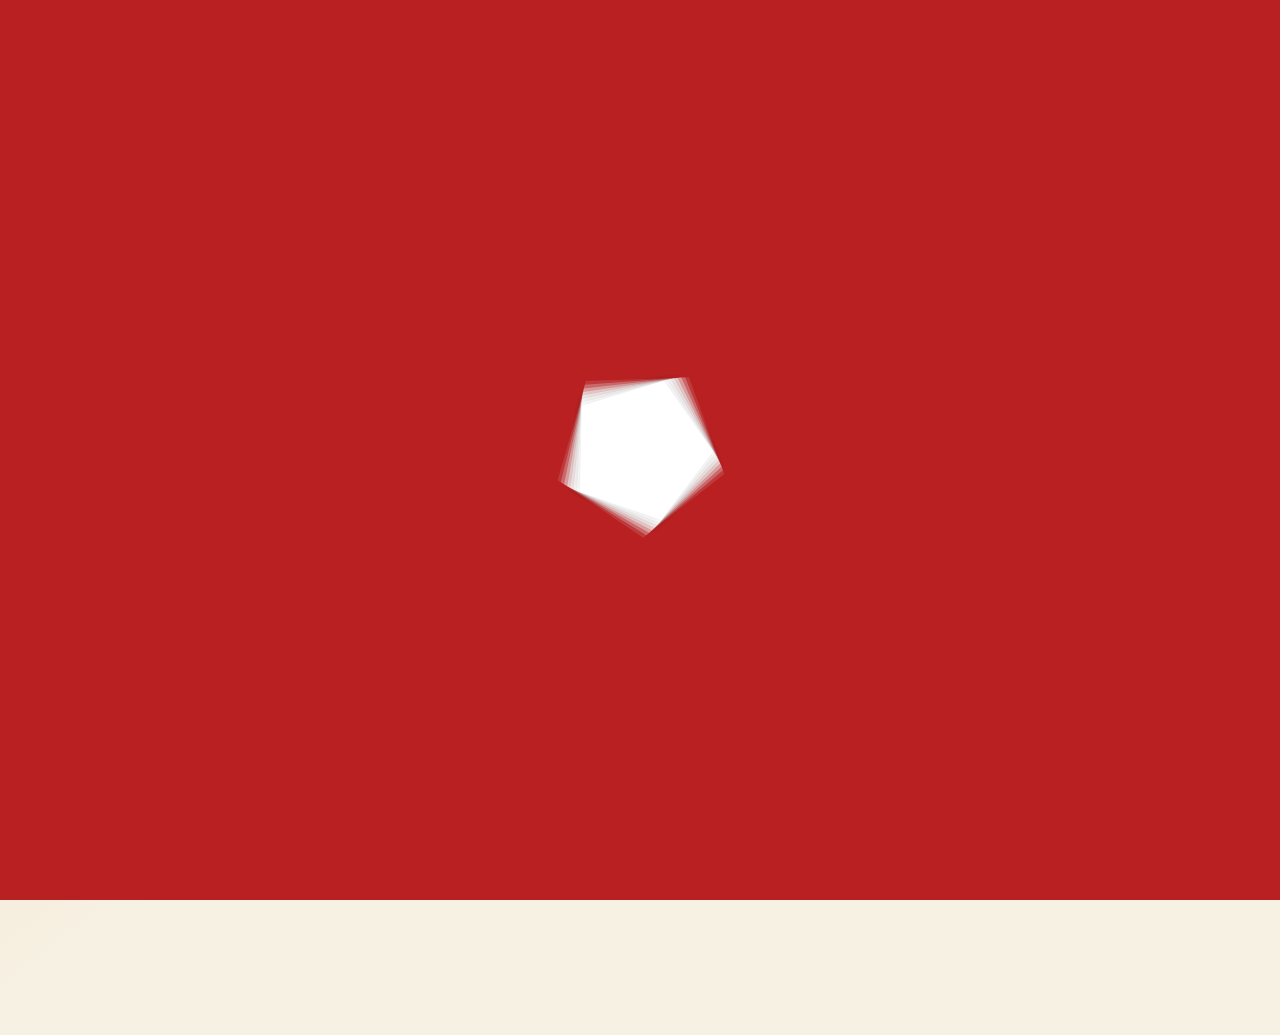
==== commit c8400c51: "修改信息" ====
--- a/red-spirit.html
+++ b/red-spirit.html
@@ -182,32 +182,6 @@
                 </div>
             </div>
         </div>
-        <div class="row mt-4">
-            <div class="col-md">
-                <div class="card text-bg-dark">
-                    <img src="images/bg-7.jpg" class="card-img" alt="...">
-                    <div class="card-img-overlay">
-                        <h5 class="card-title">抗美援朝精神</h5>
-                    </div>
-                </div>
-            </div>
-            <div class="col-md">
-                <div class="card text-bg-dark">
-                    <img src="images/bg-8.jpg" class="card-img" alt="...">
-                    <div class="card-img-overlay">
-                        <h5 class="card-title">红船精神</h5>
-                    </div>
-                </div>
-            </div>
-            <div class="col-md">
-                <div class="card text-bg-dark">
-                    <img src="images/bg-6.jpg" class="card-img" alt="...">
-                    <div class="card-img-overlay">
-                        <h5 class="card-title">抗战精神</h5>
-                    </div>
-                </div>
-            </div>
-        </div>
     </div>
 </main>
 <script src="js/main.min.js"></script>
